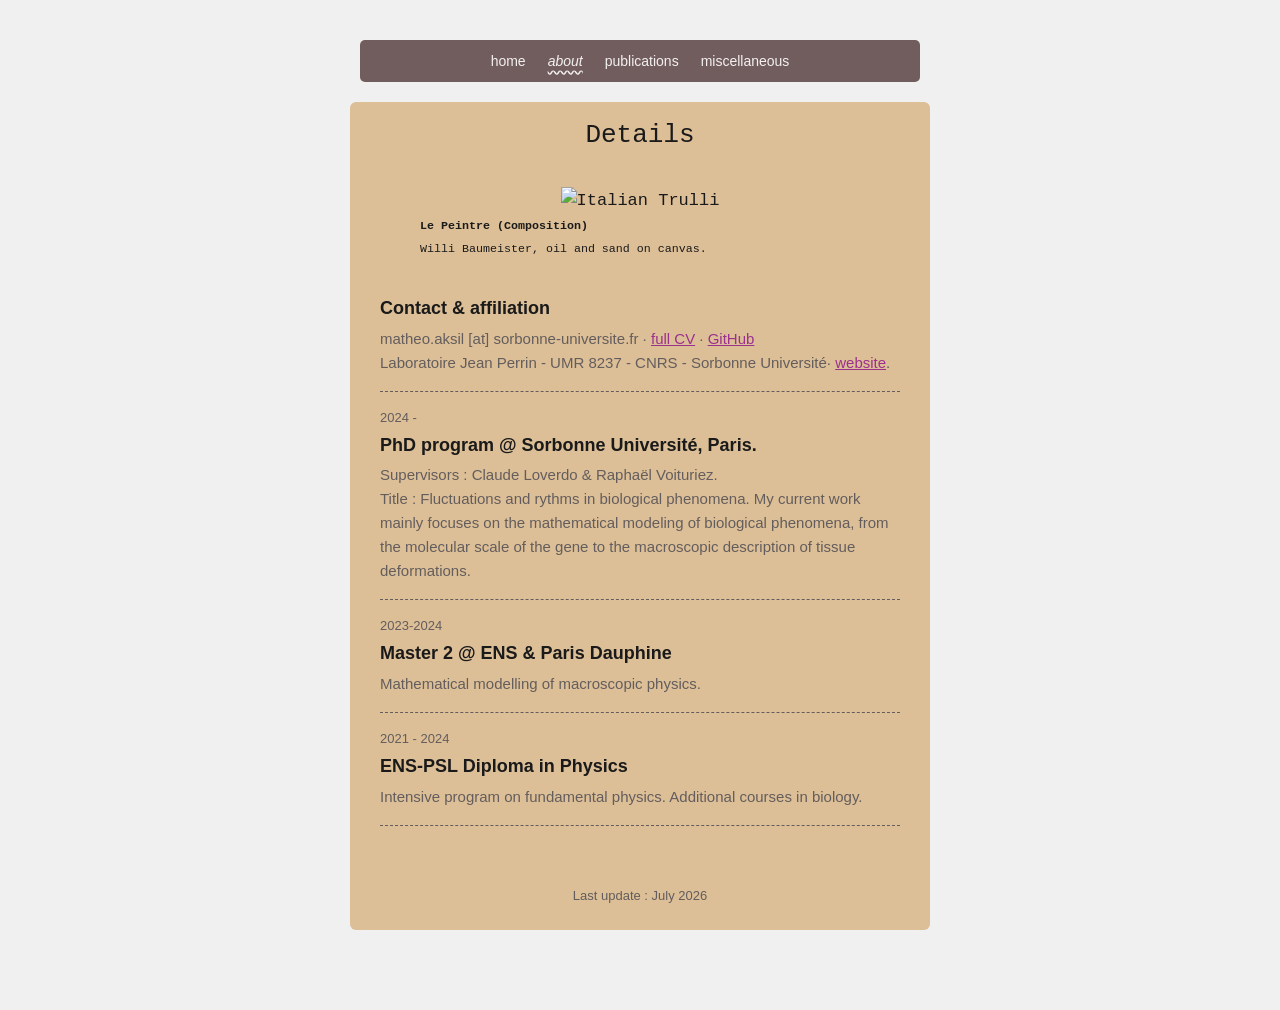
==== about.html @ b80d7efb "new website" ====
<!DOCTYPE html>
<html lang="fr">
<head>
<meta charset="UTF-8">
<meta name="viewport" content="width=device-width, initial-scale=1.0">
<title>Mathéo Aksil — personal website</title>
<link rel="stylesheet" href="style.css">
</head>
<body>
<a class="skip-link" href="#content">Aller au contenu</a>
<div class="wrap" id="content">

  <nav class="numbered" aria-label="Navigation principale">
    <ol>
      <li  ><a href="index.html">home</a></li>
      <li class="active"><a href="about.html">about</a></li>
      <li><a href="publications.html">publications</a></li>
      <li><a href="teaching.html">miscellaneous</a></li>
      <!-- <li><a href="software.html">logiciels</a></li> -->
      
    </ol>
  </nav>

  <div class="panel">
  <div class="page-content">
    <h1>Details</h1>

    <figure>
      <div style="text-align: center;"> 
      <img src="https://images.navigart.fr/1000/5D/66/5D66136.jpg" alt="Italian Trulli" style="width:300px;" />
      </div>
      <figcaption style="font-size:14px;"> <small> <b> Le Peintre (Composition)</b><br>Willi Baumeister, oil and sand on canvas. </small> </figcaption>
        
    </figure>
          <!-- <figure>
            <div style="text-align: center;"> 
            <img src="micro-rna-populations.svg" height="130px" />
            </div>
          </figure> -->
       <div class="entry">
      <!-- <div class="tag">contact</div> -->
      <h3>Contact & affiliation</h3>
      <p>matheo.aksil [at] sorbonne-universite.fr · <a href="cv_github.pdf">full CV</a> · <a href="https://github.com/MatheoAksil">GitHub</a></p>
      <!-- <h3>My office</h3> -->
      <p>Laboratoire Jean Perrin - UMR 8237 - CNRS - Sorbonne Université· <a href="https://www.labojeanperrin.fr/">website</a>. 

    </div>
  <!-- </div> -->

    


    <!-- <div class="entry">
      <div class="tag">2020–</div>
      <h3>Poste actuel</h3>
      <p>Institution, département.</p>
    </div> -->
    <div class="entry">
      <div class="tag">2024 - </div>
      <h3>PhD program @ Sorbonne Université, Paris.</h3>
      <p> Supervisors : Claude Loverdo & Raphaël Voituriez. </p>
      <p> Title : Fluctuations and rythms in biological phenomena. My current work mainly focuses on the mathematical modeling of biological phenomena, from the molecular scale of the gene to the macroscopic description of tissue deformations. </p>
    </div>

      <div class="entry">
      <div class="tag">2023-2024</div>
      <h3>Master 2 @ ENS & Paris Dauphine</h3>
      <p>Mathematical modelling of macroscopic physics.</p>
    </div>

      <div class="entry">
      <div class="tag">2021 - 2024</div>
      <h3>ENS-PSL Diploma in Physics </h3>
      <p>Intensive program on fundamental physics. Additional courses in biology. </p>
    </div>
    
 

  <footer class="stamp">Last update : July 2026</footer>
  </div>
</div>
</body>
</html>
---- style.css ----
/* =========================================================
   Personal academic site — simple centered layout
   (numbered nav list, centered name block, plain icon links)
   ========================================================= */

@font-face {
  font-family: 'Roboto';
  font-style: normal;
  font-weight: 200;
  src: url('https://fonts.googleapis.com/css?family=Roboto+Slab') format('woff2');
}

/* @import url('https://fonts.googleapis.com/css2?family=Roboto+Slab:wght@100..900&display=swap'); */
@import url('https://fonts.googleapis.com/css?family=Roboto&display=swap');

:root {
  --ink: #1a1a1a;
  --muted: #635d5d;
  --link: #c28514;
  --hairline: #dddddd;
}

* { box-sizing: border-box; }

a:link {
  color: #9b308d;
  background-color: transparent;
  text-decoration: underline;
}

a:visited {
  color: #9b308d;
  background-color: transparent;
  text-decoration: none;
}

body {
  margin: 0px;
  background: #f0f0f0;
  color: var(--ink);
  /* font-family: Georgia, "Times New Roman", serif; */
  /* font-family: 'Roboto', sans-serif; */
  font-family: 'Lucida sans', Geneva, Verdana, sans-serif;
  font-family: monospace;
  /* font-family: Arial, Helvetica, sans-serif; */
  font-size: 17px;
  line-height: 1.6;
}

a { color: var(--link); }
a:hover { text-decoration: none; }

.skip-link {
  position: absolute;
  left: -999px;
  top: 0;
  background: var(--ink);
  color: #fff;
  padding: 8px 12px;
  z-index: 100;
}
.skip-link:focus { left: 8px; top: 8px; }

.wrap {
  max-width: 620px;
  margin: 0 auto;
  padding: 40px 20px 80px;
  text-align: center;
}

/* numbered nav list, top of page, small sans-serif */
nav.numbered ol {
  list-style: none;
  background: #715d5e;
  border-radius: 5px;
  counter-reset: navcount;
  display: flex;
  justify-content: center;
  gap: 22px;
  flex-wrap: wrap;
  margin: 0px 10px 20px;
  padding: 10px;
  font-family: Arial, Helvetica, sans-serif;
  font-size: 14px;
}

nav.numbered li {
  counter-increment: navcount;
}

/* nav.numbered li::before {
  content: counter(navcount) ". ";
  color: var(--muted);
} */

nav.numbered a {
  /* color: var(--ink); */
  color : #f4f0f0;
  text-decoration: none;
}
nav.numbered a:hover { color: var(--link); }
nav.numbered li.active a {
  color: #f4f0f0;
  text-decoration: wavy underline;
  font-style:italic;
  text-underline-position: under;
}

.name {
  font-size: 25px;
  font-weight: bolder;
  margin: 0 0 4px;
}

.role {
  font-size: 17px;
  margin: 0 0 2px;
  color: var(--ink);
  text-align: left;
}

.affiliation {
  font-size: 17px;
  color: var(--ink);
  margin: 0 0 20px;
}

.subrole {
  font-size: 17px;
  color: var(--muted);
  margin: 0 0 30px;
  text-align: left;
}

/* colored rectangular block housing the rest of the page content */
.panel {
  background: #ddbf97;
  border-radius: 6px;
  padding: 3px 30px 24px;
  margin-top: 6px;
}

/* three icon tiles under the name, like the reference site */
.tiles {
  display: flex;
  justify-content: center;
  gap: 48px;
  flex-wrap: wrap;
  margin: 30px 0 10px;
}

.tile {
  text-decoration: none;
  color: #616060;
  width: 130px;
}

.tile .icon {
  width: 90px;
  height: 90px;
  margin: 0 auto 10px;
  display: flex;
  align-items: center;
  justify-content: center;
  background: #ffffff;
  border: 1px solid var(--hairline);
  border-radius: 4px;
  color: #616060;
}
.tile .icon svg { width: 44px; height: 44px; }

.tile span.label {
  display: block;
  font-family: Arial, Helvetica, sans-serif;
  font-size: 14px;
  color: var(--ink);
}

.tile:hover .icon { border-color: var(--link); }
.tile:hover span.label { color: var(--link); }

/* content pages (teaching / software / publications / about) */
.page-content {
  text-align: left;
  margin-top: 10px;
}

.page-content h1 {
  font-size: 26px;
  font-weight: normal;
  text-align: center;
  margin: 0 0 30px;
}

.entry {
  padding: 16px 0;
  font-weight: normal;
  border-bottom: 1px dashed var(--muted);
}
.entry:last-child { border-bottom: none; }

.entry .tag {
  font-family: Arial, Helvetica, sans-serif;
  font-size: 13px;
  font-weight: normal;
  color: var(--muted);
}

.entry h3 { margin: 2px 0 4px; font-size: 18px; font-weight: bold; font-family: Arial, Helvetica, sans-serif; }
.entry p { margin: 0; color: var(--muted); font-size: 15px; font-family: Arial, Helvetica, sans-serif; }

footer.stamp {
  font-family: Arial, Helvetica, sans-serif;
  font-size: 13px;
  color: var(--muted);
  margin-top: 60px;
  text-align: center;
}

@media (prefers-reduced-motion: reduce) {
  * { transition: none !important; }
}
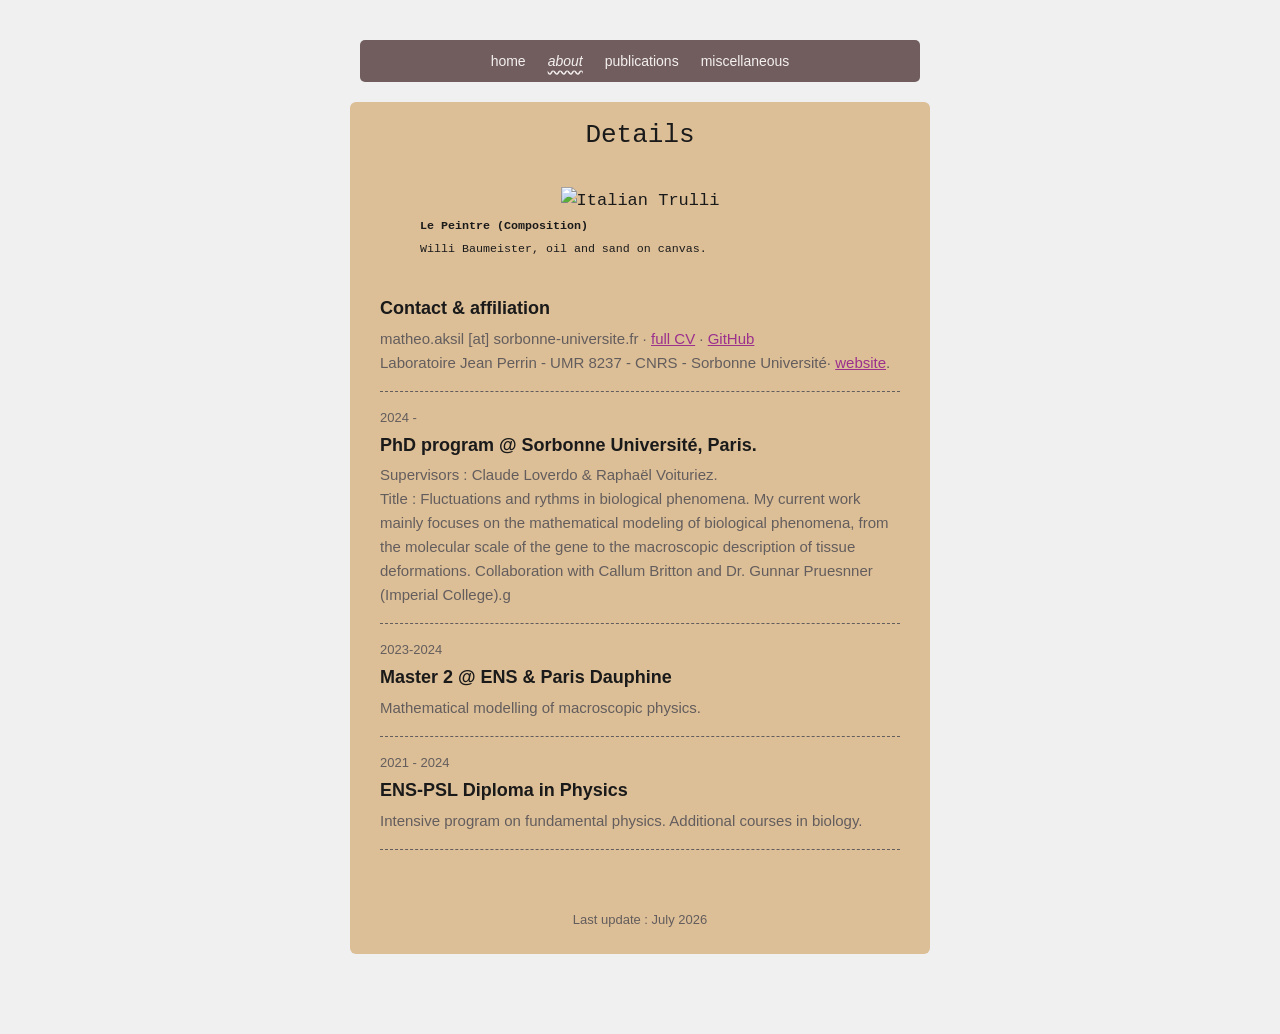
==== commit f37c6ef3: "update (cv is not up to date)" ====
--- a/about.html
+++ b/about.html
@@ -40,7 +40,7 @@
        <div class="entry">
       <!-- <div class="tag">contact</div> -->
       <h3>Contact & affiliation</h3>
-      <p>matheo.aksil [at] sorbonne-universite.fr · <a href="cv_github.pdf">full CV</a> · <a href="https://github.com/MatheoAksil">GitHub</a></p>
+      <p>matheo.aksil [at] sorbonne-universite.fr · <a href=" ">full CV</a> · <a href="https://github.com/MatheoAksil">GitHub</a></p>
       <!-- <h3>My office</h3> -->
       <p>Laboratoire Jean Perrin - UMR 8237 - CNRS - Sorbonne Université· <a href="https://www.labojeanperrin.fr/">website</a>. 
 
@@ -59,7 +59,8 @@
       <div class="tag">2024 - </div>
       <h3>PhD program @ Sorbonne Université, Paris.</h3>
       <p> Supervisors : Claude Loverdo & Raphaël Voituriez. </p>
-      <p> Title : Fluctuations and rythms in biological phenomena. My current work mainly focuses on the mathematical modeling of biological phenomena, from the molecular scale of the gene to the macroscopic description of tissue deformations. </p>
+      <p> Title : Fluctuations and rythms in biological phenomena. My current work mainly focuses on the mathematical modeling of biological phenomena, from the molecular scale of the gene to the macroscopic description of tissue deformations.  
+        Collaboration with Callum Britton and Dr. Gunnar Pruesnner (Imperial College).g </p>
     </div>
 
       <div class="entry">
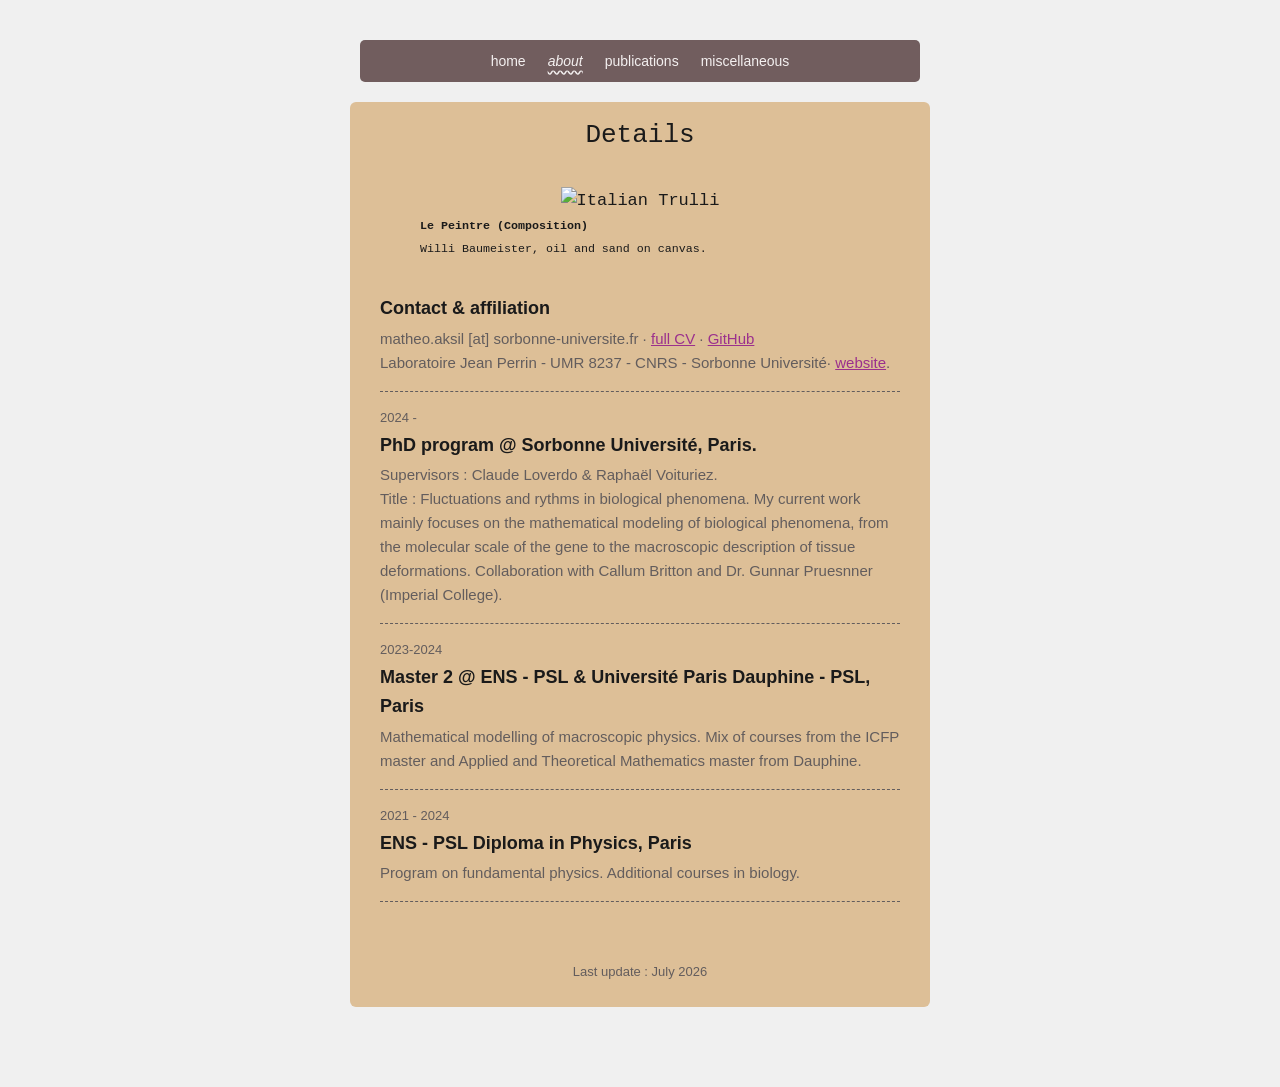
==== commit bb9d15c2: "updates" ====
--- a/about.html
+++ b/about.html
@@ -60,19 +60,19 @@
       <h3>PhD program @ Sorbonne Université, Paris.</h3>
       <p> Supervisors : Claude Loverdo & Raphaël Voituriez. </p>
       <p> Title : Fluctuations and rythms in biological phenomena. My current work mainly focuses on the mathematical modeling of biological phenomena, from the molecular scale of the gene to the macroscopic description of tissue deformations.  
-        Collaboration with Callum Britton and Dr. Gunnar Pruesnner (Imperial College).g </p>
+        Collaboration with Callum Britton and Dr. Gunnar Pruesnner (Imperial College). </p>
     </div>
 
       <div class="entry">
       <div class="tag">2023-2024</div>
-      <h3>Master 2 @ ENS & Paris Dauphine</h3>
-      <p>Mathematical modelling of macroscopic physics.</p>
+      <h3>Master 2 @ ENS - PSL & Université Paris Dauphine - PSL, Paris</h3>
+      <p>Mathematical modelling of macroscopic physics. Mix of courses from the ICFP master and Applied and Theoretical Mathematics master from Dauphine.</p>
     </div>
 
       <div class="entry">
       <div class="tag">2021 - 2024</div>
-      <h3>ENS-PSL Diploma in Physics </h3>
-      <p>Intensive program on fundamental physics. Additional courses in biology. </p>
+      <h3>ENS - PSL Diploma in Physics, Paris </h3>
+      <p>Program on fundamental physics. Additional courses in biology. </p>
     </div>
     
  
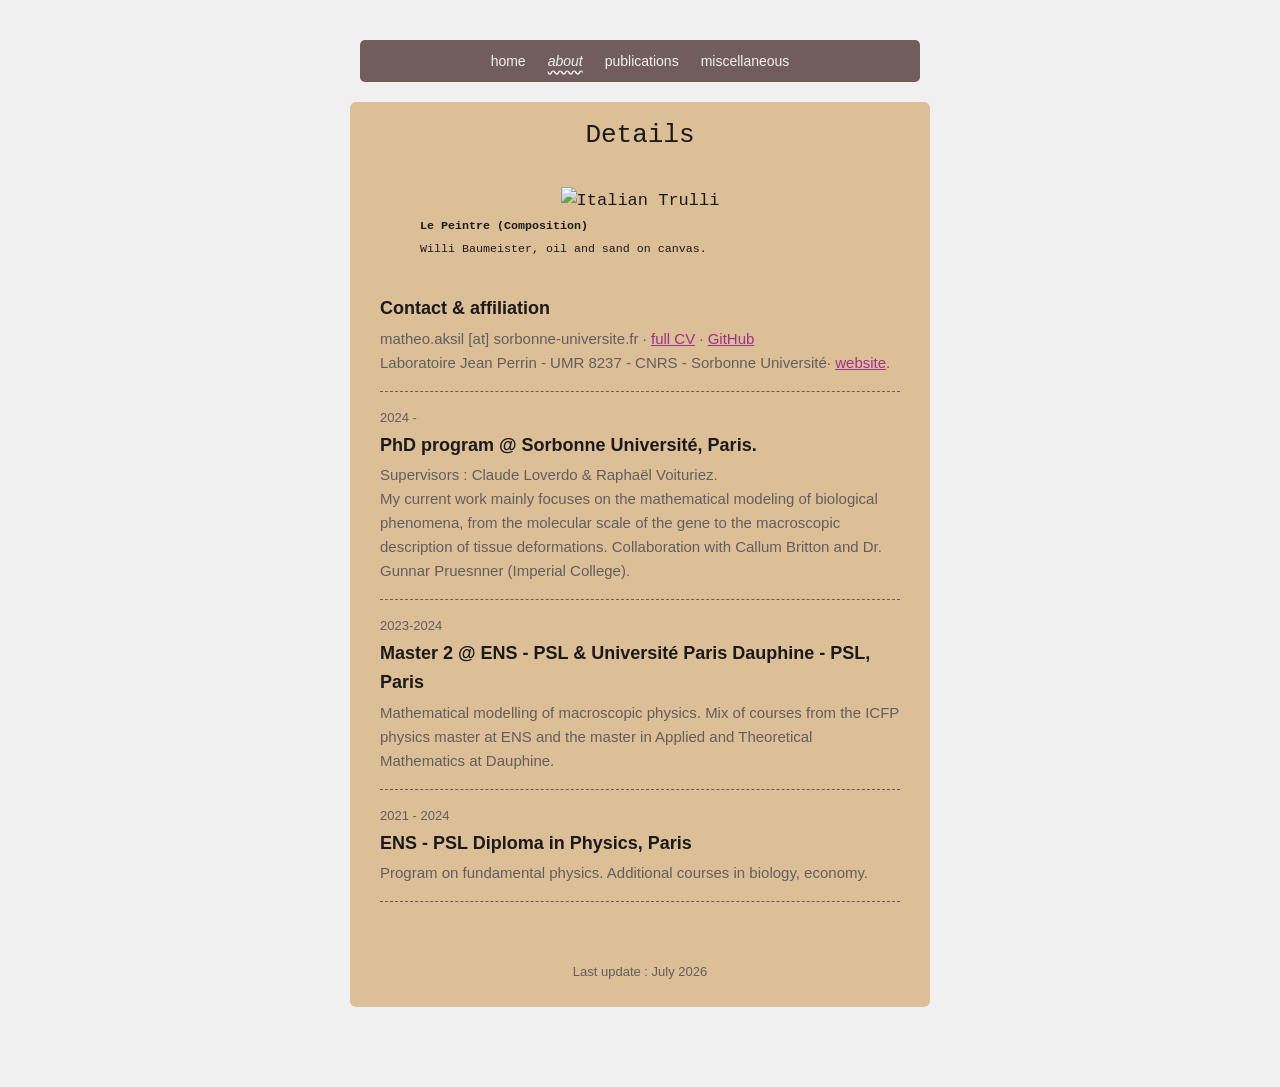
==== commit 433b5ab4: "Revise program details in about.html Updated descriptions for academic programs and collaborations." ====
--- a/about.html
+++ b/about.html
@@ -59,20 +59,20 @@
       <div class="tag">2024 - </div>
       <h3>PhD program @ Sorbonne Université, Paris.</h3>
       <p> Supervisors : Claude Loverdo & Raphaël Voituriez. </p>
-      <p> Title : Fluctuations and rythms in biological phenomena. My current work mainly focuses on the mathematical modeling of biological phenomena, from the molecular scale of the gene to the macroscopic description of tissue deformations.  
+      <p> My current work mainly focuses on the mathematical modeling of biological phenomena, from the molecular scale of the gene to the macroscopic description of tissue deformations.  
         Collaboration with Callum Britton and Dr. Gunnar Pruesnner (Imperial College). </p>
     </div>
 
       <div class="entry">
       <div class="tag">2023-2024</div>
       <h3>Master 2 @ ENS - PSL & Université Paris Dauphine - PSL, Paris</h3>
-      <p>Mathematical modelling of macroscopic physics. Mix of courses from the ICFP master and Applied and Theoretical Mathematics master from Dauphine.</p>
+      <p>Mathematical modelling of macroscopic physics. Mix of courses from the ICFP physics master at ENS and the master in Applied and Theoretical Mathematics at Dauphine.</p>
     </div>
 
       <div class="entry">
       <div class="tag">2021 - 2024</div>
       <h3>ENS - PSL Diploma in Physics, Paris </h3>
-      <p>Program on fundamental physics. Additional courses in biology. </p>
+      <p>Program on fundamental physics. Additional courses in biology, economy. </p>
     </div>
     
  
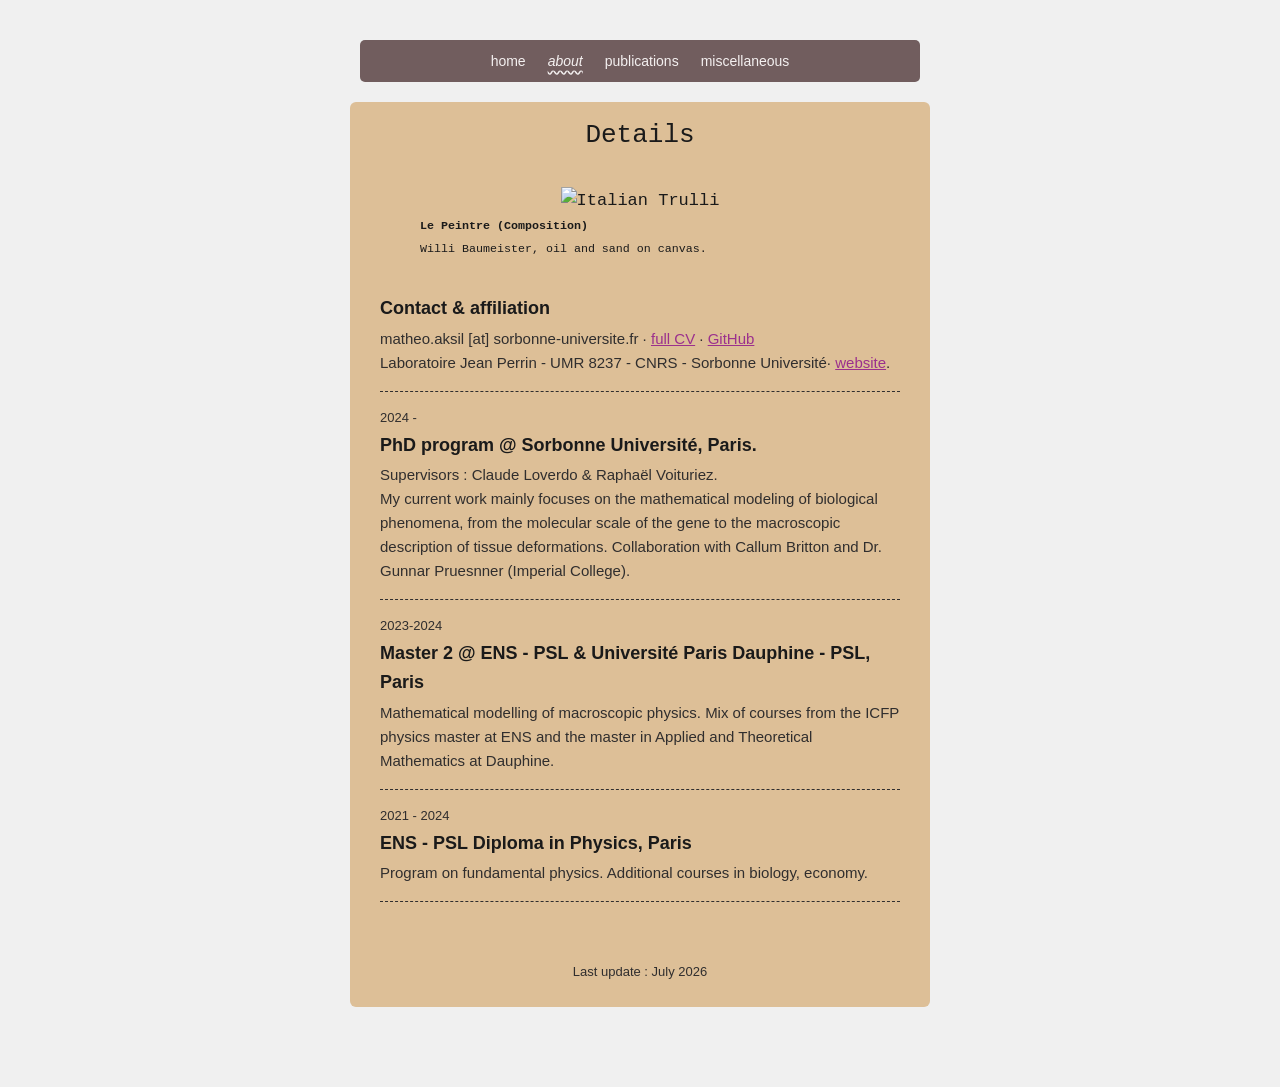
==== commit d7ad42a6: "Update contact email and CV link in about.html" ====
--- a/about.html
+++ b/about.html
@@ -40,7 +40,7 @@
        <div class="entry">
       <!-- <div class="tag">contact</div> -->
       <h3>Contact & affiliation</h3>
-      <p>matheo.aksil [at] sorbonne-universite.fr · <a href=" ">full CV</a> · <a href="https://github.com/MatheoAksil">GitHub</a></p>
+      <p>matheo.aksil [at] sorbonne-universite.fr · <a href="cv_github.pdf">full CV</a> · <a href="https://github.com/MatheoAksil">GitHub</a></p>
       <!-- <h3>My office</h3> -->
       <p>Laboratoire Jean Perrin - UMR 8237 - CNRS - Sorbonne Université· <a href="https://www.labojeanperrin.fr/">website</a>. 
 
--- a/style.css
+++ b/style.css
@@ -15,7 +15,7 @@
 
 :root {
   --ink: #1a1a1a;
-  --muted: #635d5d;
+  --muted: #302e2e;
   --link: #c28514;
   --hairline: #dddddd;
 }
